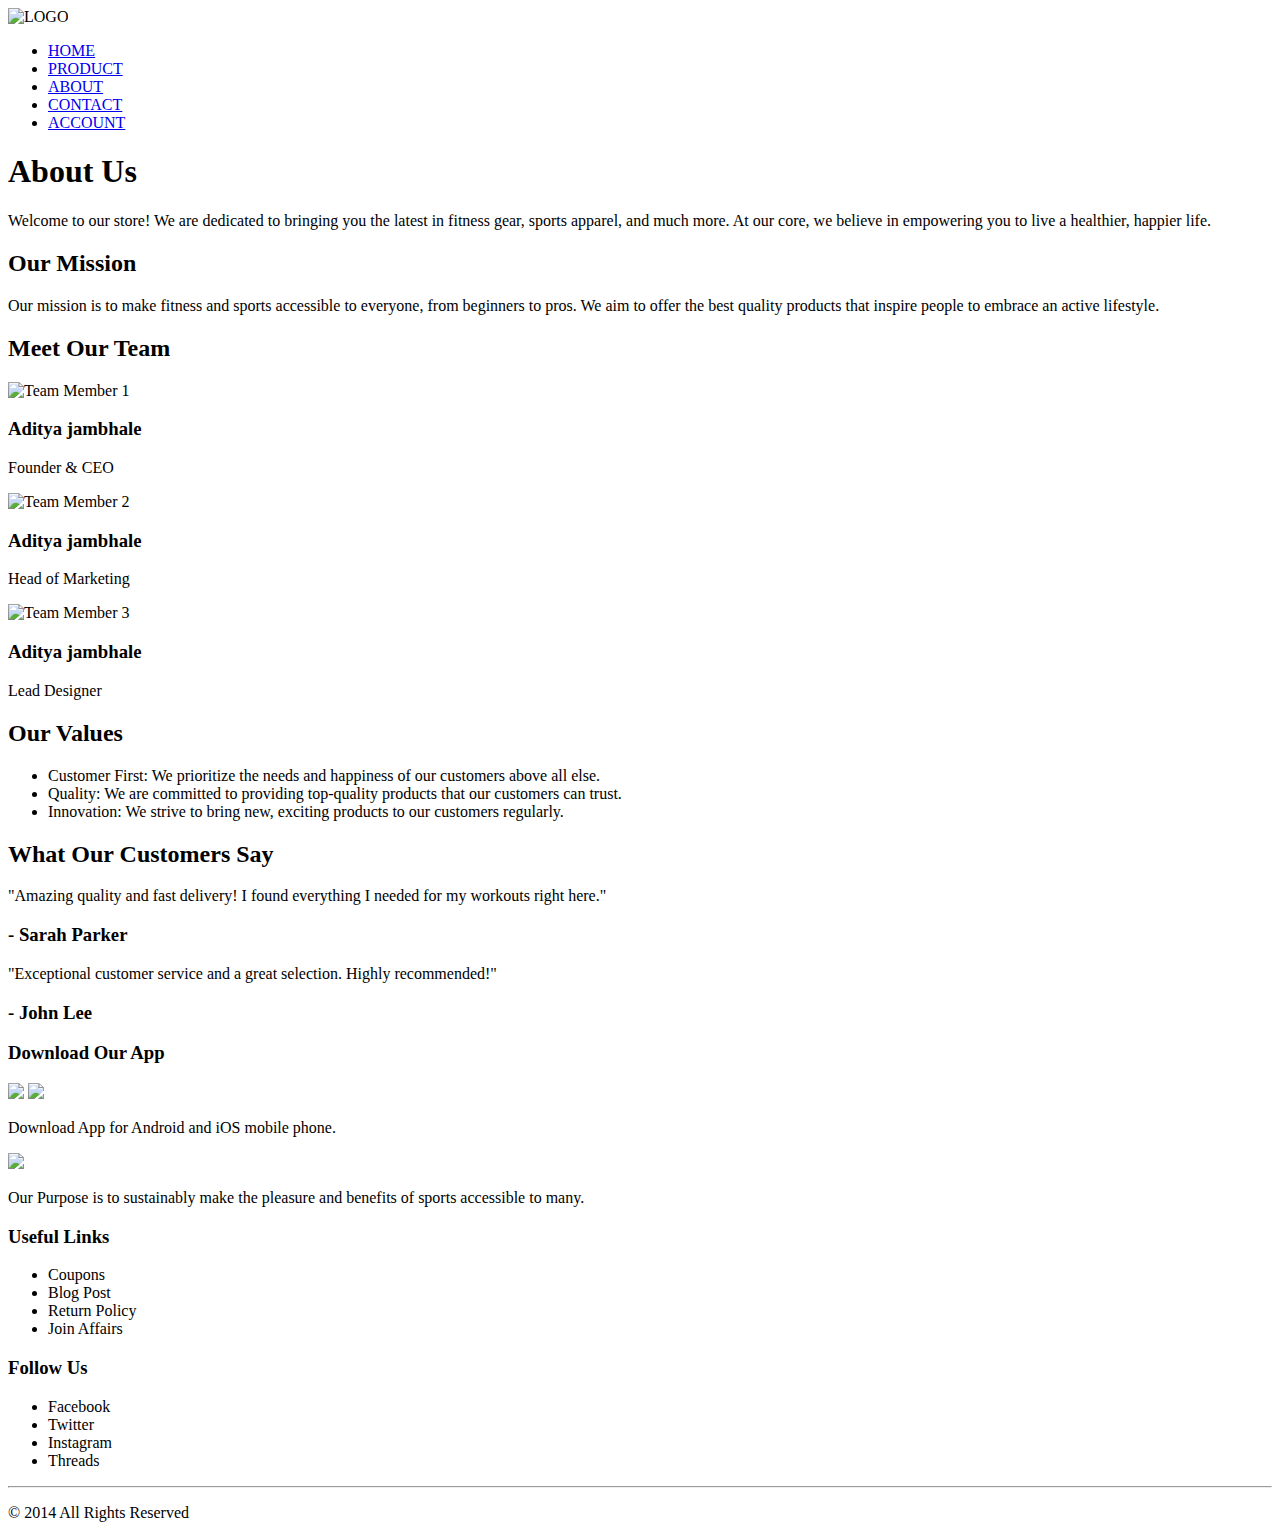
==== About.html @ 5face559 "Update About.html" ====
<!DOCTYPE html>
<html lang="en">
<head>
    <meta charset="UTF-8">
    <meta name="viewport" content="width=device-width, initial-scale=1.0">
    <title>About Us</title>
    <link rel="stylesheet" href="/CSS/about.css">
</head>
<body>
    <!-- Navbar -->
    <div class="navbar"> 
            <div class="toggle-button-and-logo">
                <!-- <div class="toggle-button" onclick="toggleMenu()">☰</div> -->
                <div class="logo">
                    <img src="images/logo.png" alt="LOGO" width="125px">
                </div>
            </div>
            <nav>
                <ul>
                    <li><a href="/">HOME</a></li>
                    <li><a href="/products.html">PRODUCT</a></li>
                    <li><a href="/About.html">ABOUT</a></li>
                    <li><a href="/Contactus.html">CONTACT</a></li>
                    <li><a href="/Account.html">ACCOUNT</a></li>
                </ul>
            </nav>
    </div>

    <!-- About Us Section -->
    <div class="about-us">
        <div class="small-container">
            <h1>About Us</h1>
            <p>Welcome to our store! We are dedicated to bringing you the latest in fitness gear, sports apparel, and much more. At our core, we believe in empowering you to live a healthier, happier life.</p>
            
            <!-- Mission Statement -->
            <div class="mission">
                <h2>Our Mission</h2>
                <p>Our mission is to make fitness and sports accessible to everyone, from beginners to pros. We aim to offer the best quality products that inspire people to embrace an active lifestyle.</p>
            </div>

            <!-- Team Section -->
            <div class="team">
                <h2>Meet Our Team</h2>
                <div class="row">
                    <div class="col3">
                        <img src="images/profile.png" alt="Team Member 1">
                        <h3>Aditya jambhale</h3>
                        <p>Founder & CEO</p>
                    </div>
                    <div class="col3">
                        <img src="images/profile.png" alt="Team Member 2">
                        <h3>Aditya jambhale</h3>
                        <p>Head of Marketing</p>
                    </div>
                    <div class="col3">
                        <img src="images/profile.png" alt="Team Member 3">
                        <h3>Aditya jambhale</h3>
                        <p>Lead Designer</p>
                    </div>
                </div>
            </div>

            <!-- Our Values -->
            <div class="values">
                <h2>Our Values</h2>
                <ul>
                    <li>Customer First: We prioritize the needs and happiness of our customers above all else.</li>
                    <li>Quality: We are committed to providing top-quality products that our customers can trust.</li>
                    <li>Innovation: We strive to bring new, exciting products to our customers regularly.</li>
                </ul>
            </div>

            <!-- Testimonials -->
            <div class="testimonials">
                <h2>What Our Customers Say</h2>
                <div class="row">
                    <div class="col2">
                        <p>"Amazing quality and fast delivery! I found everything I needed for my workouts right here."</p>
                        <h3>- Sarah Parker</h3>
                    </div>
                    <div class="col2">
                        <p>"Exceptional customer service and a great selection. Highly recommended!"</p>
                        <h3>- John Lee</h3>
                    </div>
                </div>
            </div>
        </div>
    </div>

    <!-- Footer -->
    <div class="footer">
        <div class="container">
            <div class="row">
                <div class="footer-col-1">
                    <h3>Download Our App</h3>
                    <div class="app">
                        <img src="images/app-store.png">
                        <img src="images/play-store.png">
                    </div>
                    <p>Download App for Android and iOS mobile phone.</p>
                </div>
                <div class="footer-col-2">
                    <img src="images/logo-white.png">
                    <p>Our Purpose is to sustainably make the pleasure and benefits of sports accessible to many.</p>
                </div>
                <div class="footer-col-3">
                    <h3>Useful Links</h3>
                    <ul>
                        <li>Coupons</li>
                        <li>Blog Post</li>
                        <li>Return Policy</li>
                        <li>Join Affairs</li>
                    </ul>
                </div>
                <div class="footer-col-4">
                    <h3>Follow Us</h3>
                    <ul>
                        <li>Facebook</li>
                        <li>Twitter</li>
                        <li>Instagram</li>
                        <li>Threads</li>
                    </ul>
                </div>
            </div>
        </div>
        <hr>
        <div class="copyright">
            <p>&copy; 2014 All Rights Reserved</p>
        </div>
    </div>

    <script src="script.js"></script>
</body>
</html>
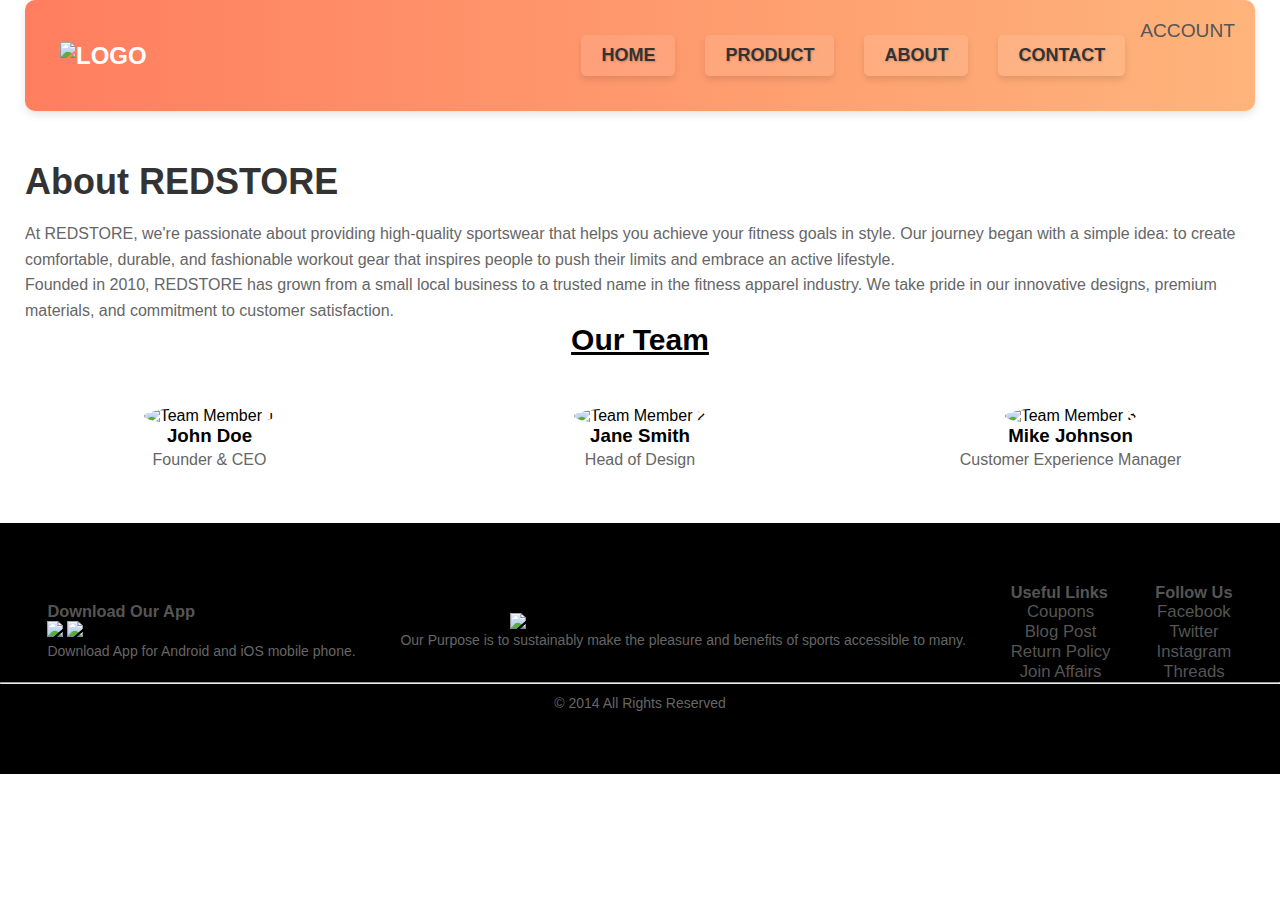
==== commit 3297239b: "Merge ad9bd95c9344a5a623509fd04e010f1da214b925 into a8e7c2406ceeda0dd66ed6c15dd7ab3edd42f7d3" ====
--- a/About.html
+++ b/About.html
@@ -1,134 +1,123 @@
 <!DOCTYPE html>
 <html lang="en">
-<head>
-    <meta charset="UTF-8">
-    <meta name="viewport" content="width=device-width, initial-scale=1.0">
-    <title>About Us</title>
-    <link rel="stylesheet" href="/CSS/about.css">
-</head>
-<body>
-    <!-- Navbar -->
-    <div class="navbar"> 
-            <div class="toggle-button-and-logo">
-                <!-- <div class="toggle-button" onclick="toggleMenu()">☰</div> -->
-                <div class="logo">
-                    <img src="images/logo.png" alt="LOGO" width="125px">
-                </div>
-            </div>
-            <nav>
-                <ul>
-                    <li><a href="/">HOME</a></li>
-                    <li><a href="/products.html">PRODUCT</a></li>
-                    <li><a href="/About.html">ABOUT</a></li>
-                    <li><a href="/Contactus.html">CONTACT</a></li>
-                    <li><a href="/Account.html">ACCOUNT</a></li>
-                </ul>
-            </nav>
+  <head>
+    <meta charset="UTF-8" />
+    <meta name="viewport" content="width=device-width, initial-scale=1.0" />
+    <link rel="Stylesheet" href="./CSS/style.css" />
+    <link rel="Stylesheet" href="./CSS/about.css" />
+    <title>About Us - REDSTORE</title>
+  </head>
+  <body>
+    <div class="container">
+      <div class="navbar">
+        <div class="toggle-button-and-logo">
+          <div class="toggle-button" onclick="toggleMenu()">☰</div>
+          <div class="logo">
+            <img src="images/logo.png" alt="LOGO" width="125px" />
+          </div>
+        </div>
+        <nav>
+          <ul>
+            <li><a href="/">HOME</a></li>
+            <li><a href="./products.html">PRODUCT</a></li>
+            <li><a href="./About.html">ABOUT</a></li>
+            <li><a href="./Contactus.html">CONTACT</a></li>
+            <sli><a href="./Account.html">ACCOUNT</a></sli>
+          </ul>
+        </nav>
+      </div>
     </div>
-
-    <!-- About Us Section -->
-    <div class="about-us">
-        <div class="small-container">
-            <h1>About Us</h1>
-            <p>Welcome to our store! We are dedicated to bringing you the latest in fitness gear, sports apparel, and much more. At our core, we believe in empowering you to live a healthier, happier life.</p>
-            
-            <!-- Mission Statement -->
-            <div class="mission">
-                <h2>Our Mission</h2>
-                <p>Our mission is to make fitness and sports accessible to everyone, from beginners to pros. We aim to offer the best quality products that inspire people to embrace an active lifestyle.</p>
-            </div>
-
-            <!-- Team Section -->
-            <div class="team">
-                <h2>Meet Our Team</h2>
-                <div class="row">
-                    <div class="col3">
-                        <img src="images/profile.png" alt="Team Member 1">
-                        <h3>Aditya jambhale</h3>
-                        <p>Founder & CEO</p>
-                    </div>
-                    <div class="col3">
-                        <img src="images/profile.png" alt="Team Member 2">
-                        <h3>Aditya jambhale</h3>
-                        <p>Head of Marketing</p>
-                    </div>
-                    <div class="col3">
-                        <img src="images/profile.png" alt="Team Member 3">
-                        <h3>Aditya jambhale</h3>
-                        <p>Lead Designer</p>
-                    </div>
-                </div>
-            </div>
-
-            <!-- Our Values -->
-            <div class="values">
-                <h2>Our Values</h2>
-                <ul>
-                    <li>Customer First: We prioritize the needs and happiness of our customers above all else.</li>
-                    <li>Quality: We are committed to providing top-quality products that our customers can trust.</li>
-                    <li>Innovation: We strive to bring new, exciting products to our customers regularly.</li>
-                </ul>
-            </div>
-
-            <!-- Testimonials -->
-            <div class="testimonials">
-                <h2>What Our Customers Say</h2>
-                <div class="row">
-                    <div class="col2">
-                        <p>"Amazing quality and fast delivery! I found everything I needed for my workouts right here."</p>
-                        <h3>- Sarah Parker</h3>
-                    </div>
-                    <div class="col2">
-                        <p>"Exceptional customer service and a great selection. Highly recommended!"</p>
-                        <h3>- John Lee</h3>
-                    </div>
-                </div>
-            </div>
+    <div class="content">
+      <div class="container">
+        <h1>About REDSTORE</h1>
+        <br />
+        <p>
+          At REDSTORE, we're passionate about providing high-quality sportswear
+          that helps you achieve your fitness goals in style. Our journey began
+          with a simple idea: to create comfortable, durable, and fashionable
+          workout gear that inspires people to push their limits and embrace an
+          active lifestyle.
+        </p>
+        <p>
+          Founded in 2010, REDSTORE has grown from a small local business to a
+          trusted name in the fitness apparel industry. We take pride in our
+          innovative designs, premium materials, and commitment to customer
+          satisfaction.
+        </p>
+        <h2>Our Team</h2>
+        <div class="team">
+          <div class="team-member">
+            <img
+              src="https://hebbkx1anhila5yf.public.blob.vercel-storage.com/image-iODwaKJckKLIyHovRRcOKQXQEm24bQ.png"
+              alt="Team Member 1"
+            />
+            <h3>John Doe</h3>
+            <p>Founder & CEO</p>
+          </div>
+          <div class="team-member">
+            <img
+              src="https://hebbkx1anhila5yf.public.blob.vercel-storage.com/image-iODwaKJckKLIyHovRRcOKQXQEm24bQ.png"
+              alt="Team Member 2"
+            />
+            <h3>Jane Smith</h3>
+            <p>Head of Design</p>
+          </div>
+          <div class="team-member">
+            <img
+              src="https://hebbkx1anhila5yf.public.blob.vercel-storage.com/image-iODwaKJckKLIyHovRRcOKQXQEm24bQ.png"
+              alt="Team Member 3"
+            />
+            <h3>Mike Johnson</h3>
+            <p>Customer Experience Manager</p>
+          </div>
         </div>
+      </div>
     </div>
-
     <!-- Footer -->
     <div class="footer">
-        <div class="container">
-            <div class="row">
-                <div class="footer-col-1">
-                    <h3>Download Our App</h3>
-                    <div class="app">
-                        <img src="images/app-store.png">
-                        <img src="images/play-store.png">
-                    </div>
-                    <p>Download App for Android and iOS mobile phone.</p>
-                </div>
-                <div class="footer-col-2">
-                    <img src="images/logo-white.png">
-                    <p>Our Purpose is to sustainably make the pleasure and benefits of sports accessible to many.</p>
-                </div>
-                <div class="footer-col-3">
-                    <h3>Useful Links</h3>
-                    <ul>
-                        <li>Coupons</li>
-                        <li>Blog Post</li>
-                        <li>Return Policy</li>
-                        <li>Join Affairs</li>
-                    </ul>
-                </div>
-                <div class="footer-col-4">
-                    <h3>Follow Us</h3>
-                    <ul>
-                        <li>Facebook</li>
-                        <li>Twitter</li>
-                        <li>Instagram</li>
-                        <li>Threads</li>
-                    </ul>
-                </div>
+      <div class="container">
+        <div class="row">
+          <div class="footer-col-1">
+            <h3>Download Our App</h3>
+            <div class="app">
+              <img src="images/app-store.png" />
+              <img src="images/play-store.png" />
             </div>
+            <p>Download App for Android and iOS mobile phone.</p>
+          </div>
+          <div class="footer-col-2">
+            <img src="images/logo-white.png" />
+            <p>
+              Our Purpose is to sustainably make the pleasure and benefits of
+              sports accessible to many.
+            </p>
+          </div>
+          <div class="footer-col-3">
+            <h3>Useful Links</h3>
+            <ul>
+              <li>Coupons</li>
+              <li>Blog Post</li>
+              <li>Return Policy</li>
+              <li>Join Affairs</li>
+            </ul>
+          </div>
+          <div class="footer-col-4">
+            <h3>Follow Us</h3>
+            <ul>
+              <li>Facebook</li>
+              <li>Twitter</li>
+              <li>Instagram</li>
+              <li>Threads</li>
+            </ul>
+          </div>
         </div>
-        <hr>
-        <div class="copyright">
-            <p>&copy; 2014 All Rights Reserved</p>
-        </div>
+      </div>
+      <hr />
+      <div class="copyright">
+        <p>&copy; 2014 All Rights Reserved</p>
+      </div>
     </div>
 
     <script src="script.js"></script>
-</body>
+  </body>
 </html>
--- a/CSS/style.css
+++ b/CSS/style.css
@@ -0,0 +1,433 @@
+/* Enable smooth scrolling for entire page */
+html {
+  scroll-behavior: smooth;
+  font-family: Arial, sans-serif;
+}
+
+/* Global Styles */
+* {
+  margin: 0;
+  padding: 0;
+  box-sizing: border-box;
+}
+
+a {
+  text-decoration: none;
+  color: #555;
+}
+
+/* Navbar Styles */
+.navbar {
+  display: flex;
+  align-items: center;
+  padding: 20px;
+  position: relative; /* For dropdown positioning */
+  justify-content: space-between;
+  background: linear-gradient(to right, #ff7e5f, #feb47b);
+  box-shadow: 0 4px 8px rgba(0, 0, 0, 0.1);
+  border-radius: 10px;
+  transition: background-color 0.3s ease-in-out;
+}
+
+.toggle-button-and-logo {
+  display: flex;
+}
+.toggle-button {
+  padding: 15px;
+  align-content: center;
+}
+
+.logo {
+  padding: 15px;
+}
+
+.navbar:hover {
+  background: linear-gradient(to right, #feb47b, #ff7e5f);
+}
+
+nav {
+  /*     flex: 1; */
+  text-align: right;
+}
+
+nav ul {
+  display: flex;
+  list-style-type: none;
+}
+
+nav ul li {
+  position: relative;
+  padding: 15px;
+}
+
+nav ul li a {
+  color: #333;
+  font-size: 18px;
+  font-weight: bold;
+  text-transform: uppercase;
+  padding: 10px 20px;
+  transition: color 0.5s ease, background-color 0.3s ease, transform 0.3s ease;
+  border-radius: 5px;
+  box-shadow: 0px 4px 6px rgba(0, 0, 0, 0.1);
+  background-color: rgba(255, 255, 255, 0.1);
+  text-shadow: 1px 1px 2px rgba(0, 0, 0, 0.2);
+}
+
+nav ul li a:hover {
+  color: #fff;
+  background-color: #e64a35;
+  box-shadow: o 6px 12px rgba(0, 0, 0, 0.2);
+  transition: all 0.3s ease-in-out;
+}
+
+nav ul li a::after {
+  content: "";
+  display: block;
+  height: 3px;
+  background: #fff;
+  width: 0;
+  transition: width 0.3s ease;
+  position: absolute;
+  left: 0;
+  bottom: -5px;
+}
+
+nav ul li a:hover::after {
+  width: 100%;
+}
+
+/* Navbar Toggle Button */
+.toggle-button {
+  display: none; /* Hidden by default */
+  font-size: 24px;
+  color: #fff;
+  background: transparent;
+  border: none;
+  cursor: pointer;
+  padding: 10px;
+  transition: color 0.3s ease; /* Smooth transition for icon color */
+}
+
+.toggle-button:hover {
+  color: #e64a35; /* Change icon color on hover */
+}
+
+/* Dropdown Menu Styles */
+.dropdown {
+  display: none; /* Hide dropdown by default */
+  position: absolute;
+  top: 100%;
+  right: 0;
+  background: white; /* Background for dropdown */
+  border: 1px solid #ccc; /* Border for dropdown */
+  z-index: 1000; /* Ensure it appears above other content */
+}
+
+nav ul li:hover .dropdown {
+  display: block; /* Show dropdown on hover in desktop view */
+}
+
+@media (max-width: 768px) {
+  nav ul {
+    display: none; /* Hide the original menu on small screens */
+    flex-direction: column; /* Stack menu items vertically */
+    background-color: #fff;
+    width: 100%;
+    position: absolute;
+    top: 60px; /* Positioned below the navbar */
+    right: 0;
+    border-top: 1px solid #ccc;
+    padding: 20px 0;
+    transition: max-height 0.3s ease;
+  }
+
+  nav ul li {
+    margin: 10px 0;
+  }
+
+  .navbar.active nav ul {
+    display: flex; /* Show the menu when activated */
+  }
+
+  /* Dropdown Menu for Mobile */
+  nav ul li .dropdown {
+    display: none; /* Hide dropdown by default */
+    position: relative;
+    width: 100%;
+  }
+
+  nav ul li.active .dropdown {
+    display: block; /* Show dropdown when parent li is active */
+  }
+
+  .navbar.active.toggle-button {
+    color: #e64a35;
+  }
+
+  .navbar.active nav ul {
+    display: flex;
+  }
+
+  .toggle-button {
+    display: block; /* Hide toggle button by default */
+  }
+}
+
+/* Container Styles */
+.container {
+  max-width: 1300px;
+  padding: 0 25px;
+  margin: auto;
+}
+
+/* Head Section */
+.head {
+  display: flex;
+}
+
+p {
+  color: #555;
+}
+
+/* Grid System */
+.row {
+  display: flex;
+  align-items: center;
+  flex-wrap: wrap;
+  justify-content: space-around;
+}
+
+.col2 {
+  flex-basis: 50%;
+  min-width: 300px;
+}
+
+.col2 img {
+  max-width: 100%;
+  padding: 50px 0;
+}
+
+.col2 h1 {
+  font-size: 50px;
+  line-height: 40px;
+  margin: 25px 0;
+}
+
+/* Featured Categories */
+.categories {
+  margin: 70px 0;
+}
+
+.col3 {
+  min-width: 280px;
+  margin-bottom: 30px;
+}
+
+.col3 img {
+  width: 100%;
+  padding: 20px;
+}
+
+/* Offer Section */
+.offer {
+  background: radial-gradient(#fff, #ffd6d6);
+  margin-top: 80px;
+  padding: 30px 0;
+}
+
+.small-container1 {
+  display: flex;
+  width: 108px;
+}
+
+.small-container1 img {
+  max-height: 100px;
+  width: 30px;
+}
+
+.offer .col2 {
+  display: inline-block;
+}
+
+/* Brands Section */
+h2 {
+  text-align: center;
+  text-decoration: underline;
+  color: black;
+  font-size: 30px;
+}
+
+.brands {
+  display: flex;
+  justify-content: center;
+  margin-bottom: 15px;
+}
+
+.brands ul {
+  display: flex;
+}
+
+.brands img {
+  width: 100%;
+  height: 60px;
+  cursor: pointer;
+  filter: grayscale(100%);
+}
+
+.brands img:hover {
+  filter: grayscale(0);
+}
+
+/* Back to Top Button */
+#backToTop {
+  display: none; /* Hidden initially */
+  position: fixed;
+  bottom: 30px;
+  right: 30px;
+  z-index: 100; /* Ensure it appears above other content */
+  background-color: #d8ffff; /* Button color */
+  color: black;
+  border: none;
+  padding: 30px;
+  font-size: 25px;
+  border-radius: 50px;
+  cursor: pointer;
+  box-shadow: 2px 2px 5px rgba(0, 0, 0, 0.3);
+  transition: background-color 0.3s, transform 0.3s; /* Smooth hover effect */
+}
+
+#backToTop:hover {
+  background-color: #0056b3; /* Darker blue on hover */
+  transform: scale(1.1); /* Scaling effect */
+}
+
+/* Footer Styles */
+.footer {
+  background-color: black;
+  color: #555;
+  font-size: 14px;
+  padding: 60px 0;
+}
+
+ul {
+  list-style-type: none;
+  font-size: larger;
+}
+
+ul li {
+  display: flex;
+  justify-content: center;
+}
+
+.footer-col-2 img {
+  display: flex;
+  padding-left: 110px;
+  justify-content: center;
+}
+
+.copyright p {
+  display: flex;
+  padding-top: 8px;
+  justify-content: center;
+}
+
+/* Responsive Styles */
+@media (max-width: 1200px) {
+  .container {
+    padding-left: 15px;
+    padding-right: 15px;
+  }
+
+  .col2,
+  .col3 {
+    flex-basis: 100%; /* Stack columns */
+    min-width: auto; /* Reset min-width */
+  }
+
+  .navbar {
+    flex-direction: column; /* Stack navbar items vertically */
+    align-items: flex-start; /* Align items to the start */
+  }
+
+  nav {
+    text-align: left; /* Align text to the left */
+  }
+
+  nav ul li {
+    margin-right: 10px; /* Reduce margin */
+  }
+}
+
+@media (max-width: 768px) {
+  nav ul {
+    display: none; /* Hide the original menu on small screens */
+    flex-direction: column; /* Stack menu items vertically */
+  }
+
+  .navbar.active nav ul {
+    display: flex; /* Show the menu when activated */
+  }
+
+  .dropdown {
+    display: block; /* Show dropdown on hover or click */
+  }
+
+  .navbar .toggle-button {
+    display: block; /* Show toggle button */
+    cursor: pointer; /* Change cursor to pointer */
+  }
+
+  .toggle-button {
+    display: none; /* Hide toggle button by default */
+  }
+
+  .head {
+    flex-direction: column; /* Stack head elements */
+    align-items: center; /* Center align */
+  }
+
+  .col2 h1 {
+    font-size: 36px; /* Smaller heading */
+    line-height: 32px; /* Adjust line height */
+  }
+
+  .offer {
+    padding: 20px 0; /* Reduce padding */
+  }
+
+  .brands img {
+    height: 50px; /* Reduce brand image size */
+  }
+
+  #backToTop {
+    padding: 15px; /* Adjust padding */
+    font-size: 20px; /* Smaller font */
+  }
+
+  .footer {
+    padding: 40px 0; /* Adjust footer padding */
+  }
+
+  .footer-col-2 img {
+    padding-left: 30px; /* Adjust padding for footer image */
+  }
+}
+
+@media (max-width: 480px) {
+  nav ul li {
+    margin-right: 5px; /* Further reduce margin */
+  }
+
+  .col2 img {
+    padding: 20px 0; /* Reduce padding around images */
+  }
+
+  .small-container {
+    padding-left: 15px; /* Reduce padding */
+    padding-right: 15px; /* Reduce padding */
+  }
+
+  h2 {
+    font-size: 24px; /* Smaller heading */
+  }
+}
--- a/CSS/about.css
+++ b/CSS/about.css
@@ -0,0 +1,40 @@
+.logo {
+  color: #fff;
+  font-size: 24px;
+  font-weight: bold;
+}
+.nav {
+  float: right;
+}
+.nav a {
+  color: #fff;
+  text-decoration: none;
+  margin-left: 20px;
+  font-weight: bold;
+}
+.content {
+  padding: 50px 0;
+}
+h1 {
+  color: #333;
+  font-size: 36px;
+}
+p {
+  color: #666;
+  line-height: 1.6;
+}
+.team {
+  display: flex;
+  justify-content: space-between;
+  margin-top: 50px;
+}
+.team-member {
+  text-align: center;
+  width: 30%;
+}
+.team-member img {
+  width: 150px;
+  height: 150px;
+  border-radius: 50%;
+  object-fit: cover;
+}
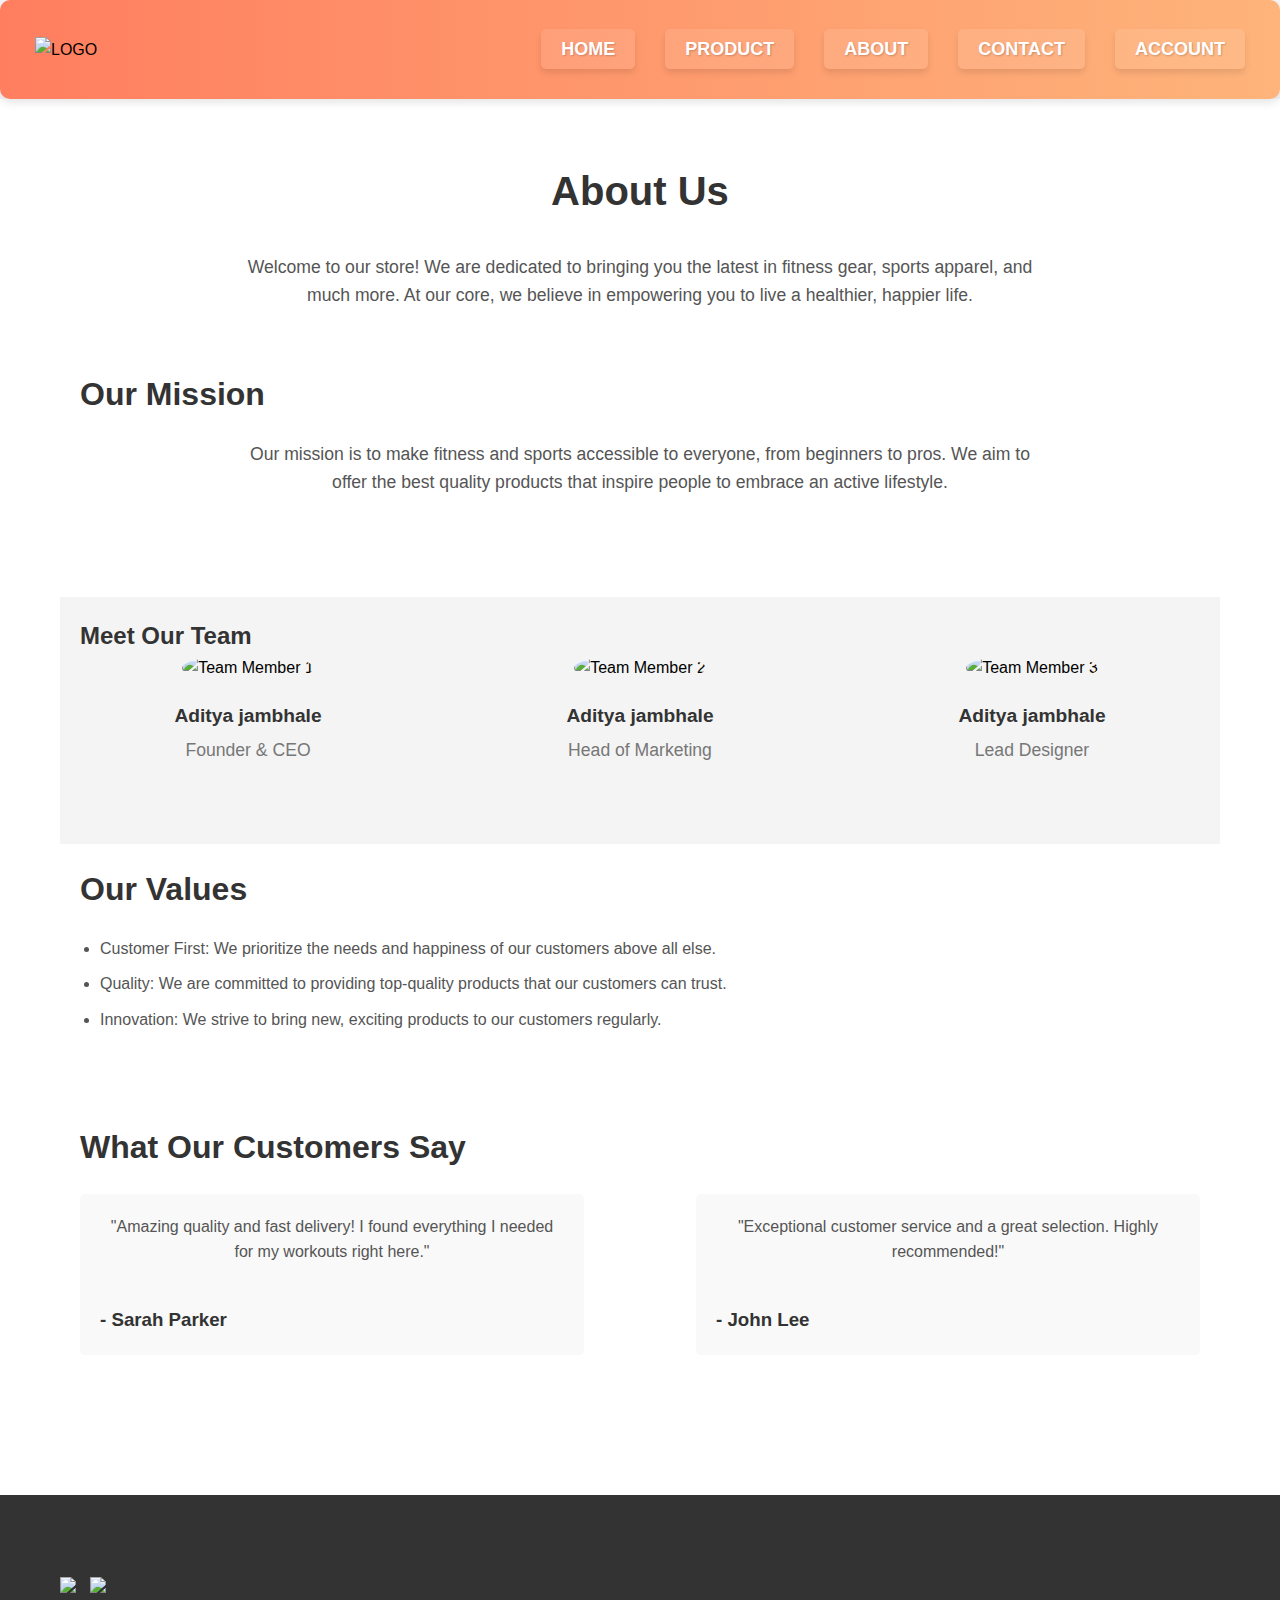
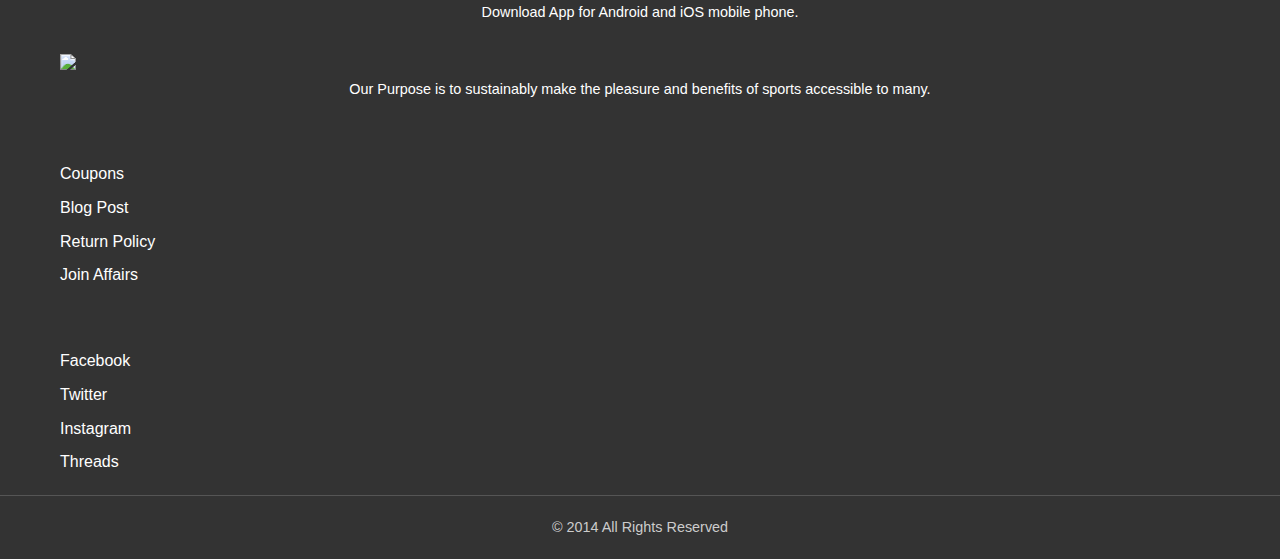
==== commit 181f5327: "Merge 0bef152a01875adad2e8c44843bac9b895a1120d into 2c02d19f5d9967a0ee2055f85e61dd758dcfccde" ====
--- a/About.html
+++ b/About.html
@@ -1,123 +1,134 @@
 <!DOCTYPE html>
 <html lang="en">
-  <head>
-    <meta charset="UTF-8" />
-    <meta name="viewport" content="width=device-width, initial-scale=1.0" />
-    <link rel="Stylesheet" href="./CSS/style.css" />
-    <link rel="Stylesheet" href="./CSS/about.css" />
-    <title>About Us - REDSTORE</title>
-  </head>
-  <body>
-    <div class="container">
-      <div class="navbar">
-        <div class="toggle-button-and-logo">
-          <div class="toggle-button" onclick="toggleMenu()">☰</div>
-          <div class="logo">
-            <img src="images/logo.png" alt="LOGO" width="125px" />
-          </div>
+<head>
+    <meta charset="UTF-8">
+    <meta name="viewport" content="width=device-width, initial-scale=1.0">
+    <title>About Us</title>
+    <link rel="stylesheet" href="/CSS/about.css">
+</head>
+<body>
+    <!-- Navbar -->
+    <div class="navbar"> 
+            <div class="toggle-button-and-logo">
+                <!-- <div class="toggle-button" onclick="toggleMenu()">☰</div> -->
+                <div class="logo">
+                    <img src="images/logo.png" alt="LOGO" width="125px">
+                </div>
+            </div>
+            <nav>
+                <ul>
+                    <li><a href="/">HOME</a></li>
+                    <li><a href="/products.html">PRODUCT</a></li>
+                    <li><a href="/About.html">ABOUT</a></li>
+                    <li><a href="/Contactus.html">CONTACT</a></li>
+                    <li><a href="/Account.html">ACCOUNT</a></li>
+                </ul>
+            </nav>
+    </div>
+
+    <!-- About Us Section -->
+    <div class="about-us">
+        <div class="small-container">
+            <h1>About Us</h1>
+            <p>Welcome to our store! We are dedicated to bringing you the latest in fitness gear, sports apparel, and much more. At our core, we believe in empowering you to live a healthier, happier life.</p>
+            
+            <!-- Mission Statement -->
+            <div class="mission">
+                <h2>Our Mission</h2>
+                <p>Our mission is to make fitness and sports accessible to everyone, from beginners to pros. We aim to offer the best quality products that inspire people to embrace an active lifestyle.</p>
+            </div>
+
+            <!-- Team Section -->
+            <div class="team">
+                <h2>Meet Our Team</h2>
+                <div class="row">
+                    <div class="col3">
+                        <img src="images/profile.png" alt="Team Member 1">
+                        <h3>Aditya jambhale</h3>
+                        <p>Founder & CEO</p>
+                    </div>
+                    <div class="col3">
+                        <img src="images/profile.png" alt="Team Member 2">
+                        <h3>Aditya jambhale</h3>
+                        <p>Head of Marketing</p>
+                    </div>
+                    <div class="col3">
+                        <img src="images/profile.png" alt="Team Member 3">
+                        <h3>Aditya jambhale</h3>
+                        <p>Lead Designer</p>
+                    </div>
+                </div>
+            </div>
+
+            <!-- Our Values -->
+            <div class="values">
+                <h2>Our Values</h2>
+                <ul>
+                    <li>Customer First: We prioritize the needs and happiness of our customers above all else.</li>
+                    <li>Quality: We are committed to providing top-quality products that our customers can trust.</li>
+                    <li>Innovation: We strive to bring new, exciting products to our customers regularly.</li>
+                </ul>
+            </div>
+
+            <!-- Testimonials -->
+            <div class="testimonials">
+                <h2>What Our Customers Say</h2>
+                <div class="row">
+                    <div class="col2">
+                        <p>"Amazing quality and fast delivery! I found everything I needed for my workouts right here."</p>
+                        <h3>- Sarah Parker</h3>
+                    </div>
+                    <div class="col2">
+                        <p>"Exceptional customer service and a great selection. Highly recommended!"</p>
+                        <h3>- John Lee</h3>
+                    </div>
+                </div>
+            </div>
         </div>
-        <nav>
-          <ul>
-            <li><a href="/">HOME</a></li>
-            <li><a href="./products.html">PRODUCT</a></li>
-            <li><a href="./About.html">ABOUT</a></li>
-            <li><a href="./Contactus.html">CONTACT</a></li>
-            <sli><a href="./Account.html">ACCOUNT</a></sli>
-          </ul>
-        </nav>
-      </div>
     </div>
-    <div class="content">
-      <div class="container">
-        <h1>About REDSTORE</h1>
-        <br />
-        <p>
-          At REDSTORE, we're passionate about providing high-quality sportswear
-          that helps you achieve your fitness goals in style. Our journey began
-          with a simple idea: to create comfortable, durable, and fashionable
-          workout gear that inspires people to push their limits and embrace an
-          active lifestyle.
-        </p>
-        <p>
-          Founded in 2010, REDSTORE has grown from a small local business to a
-          trusted name in the fitness apparel industry. We take pride in our
-          innovative designs, premium materials, and commitment to customer
-          satisfaction.
-        </p>
-        <h2>Our Team</h2>
-        <div class="team">
-          <div class="team-member">
-            <img
-              src="https://hebbkx1anhila5yf.public.blob.vercel-storage.com/image-iODwaKJckKLIyHovRRcOKQXQEm24bQ.png"
-              alt="Team Member 1"
-            />
-            <h3>John Doe</h3>
-            <p>Founder & CEO</p>
-          </div>
-          <div class="team-member">
-            <img
-              src="https://hebbkx1anhila5yf.public.blob.vercel-storage.com/image-iODwaKJckKLIyHovRRcOKQXQEm24bQ.png"
-              alt="Team Member 2"
-            />
-            <h3>Jane Smith</h3>
-            <p>Head of Design</p>
-          </div>
-          <div class="team-member">
-            <img
-              src="https://hebbkx1anhila5yf.public.blob.vercel-storage.com/image-iODwaKJckKLIyHovRRcOKQXQEm24bQ.png"
-              alt="Team Member 3"
-            />
-            <h3>Mike Johnson</h3>
-            <p>Customer Experience Manager</p>
-          </div>
-        </div>
-      </div>
-    </div>
+
     <!-- Footer -->
     <div class="footer">
-      <div class="container">
-        <div class="row">
-          <div class="footer-col-1">
-            <h3>Download Our App</h3>
-            <div class="app">
-              <img src="images/app-store.png" />
-              <img src="images/play-store.png" />
+        <div class="container">
+            <div class="row">
+                <div class="footer-col-1">
+                    <h3>Download Our App</h3>
+                    <div class="app">
+                        <img src="images/app-store.png">
+                        <img src="images/play-store.png">
+                    </div>
+                    <p>Download App for Android and iOS mobile phone.</p>
+                </div>
+                <div class="footer-col-2">
+                    <img src="images/logo-white.png">
+                    <p>Our Purpose is to sustainably make the pleasure and benefits of sports accessible to many.</p>
+                </div>
+                <div class="footer-col-3">
+                    <h3>Useful Links</h3>
+                    <ul>
+                        <li>Coupons</li>
+                        <li>Blog Post</li>
+                        <li>Return Policy</li>
+                        <li>Join Affairs</li>
+                    </ul>
+                </div>
+                <div class="footer-col-4">
+                    <h3>Follow Us</h3>
+                    <ul>
+                        <li>Facebook</li>
+                        <li>Twitter</li>
+                        <li>Instagram</li>
+                        <li>Threads</li>
+                    </ul>
+                </div>
             </div>
-            <p>Download App for Android and iOS mobile phone.</p>
-          </div>
-          <div class="footer-col-2">
-            <img src="images/logo-white.png" />
-            <p>
-              Our Purpose is to sustainably make the pleasure and benefits of
-              sports accessible to many.
-            </p>
-          </div>
-          <div class="footer-col-3">
-            <h3>Useful Links</h3>
-            <ul>
-              <li>Coupons</li>
-              <li>Blog Post</li>
-              <li>Return Policy</li>
-              <li>Join Affairs</li>
-            </ul>
-          </div>
-          <div class="footer-col-4">
-            <h3>Follow Us</h3>
-            <ul>
-              <li>Facebook</li>
-              <li>Twitter</li>
-              <li>Instagram</li>
-              <li>Threads</li>
-            </ul>
-          </div>
         </div>
-      </div>
-      <hr />
-      <div class="copyright">
-        <p>&copy; 2014 All Rights Reserved</p>
-      </div>
+        <hr>
+        <div class="copyright">
+            <p>&copy; 2014 All Rights Reserved</p>
+        </div>
     </div>
 
     <script src="script.js"></script>
-  </body>
+</body>
 </html>
--- a/CSS/about.css
+++ b/CSS/about.css
@@ -1,40 +1,350 @@
-.logo {
-  color: #fff;
-  font-size: 24px;
-  font-weight: bold;
-}
-.nav {
-  float: right;
-}
-.nav a {
-  color: #fff;
-  text-decoration: none;
-  margin-left: 20px;
-  font-weight: bold;
-}
-.content {
-  padding: 50px 0;
-}
-h1 {
-  color: #333;
-  font-size: 36px;
-}
-p {
-  color: #666;
-  line-height: 1.6;
-}
-.team {
-  display: flex;
-  justify-content: space-between;
-  margin-top: 50px;
-}
-.team-member {
-  text-align: center;
-  width: 30%;
-}
-.team-member img {
-  width: 150px;
-  height: 150px;
-  border-radius: 50%;
-  object-fit: cover;
-}
+/* General Styles */
+* {
+    margin: 0;
+    padding: 0;
+    box-sizing: border-box;
+    font-family: Arial, sans-serif;
+}
+
+body {
+    background-color: #f4f4f4;
+    line-height: 1.6;
+}
+
+.container, .small-container {
+    max-width: 1200px;
+    margin: auto;
+    padding: 0 20px;
+}
+
+h1, h2, h3 {
+    color: #333;
+}
+
+/* Navbar */
+.navbar {
+    display: flex;
+    align-items: center;
+    padding: 20px;
+    position: relative;
+    justify-content: space-between;
+    background: linear-gradient(to right, #ff7e5f, #feb47b);
+    box-shadow: 0 4px 8px rgba(0, 0, 0, 0.1);
+    border-radius: 10px;
+    transition: background-color 0.3s ease-in-out;
+}
+
+.toggle-button-and-logo {
+    display: flex;
+}
+
+.toggle-button {
+    padding: 15px;
+    align-content: center;
+}
+
+.logo {
+    padding: 15px; 
+}
+
+.navbar:hover {
+    background: linear-gradient(to right, #feb47b, #ff7e5f);
+}
+
+nav {
+    text-align: right;
+}
+
+nav ul {
+    display: flex;
+    list-style-type: none;
+}
+
+nav ul li {
+    position: relative;
+    padding: 15px;
+}
+
+nav ul li a {
+    color: #333;
+    font-size: 18px;
+    font-weight: bold;
+    text-transform: uppercase;
+    padding: 10px 20px;
+    transition: color 0.5s ease, background-color 0.3s ease, transform 0.3s ease;
+    border-radius: 5px;
+    box-shadow: 0px 4px 6px rgba(0, 0, 0, 0.1); 
+    background-color: rgba(255, 255, 255, 0.1); 
+    text-shadow: 1px 1px 2px rgba(0, 0, 0, 0.2);
+}
+
+nav ul li a:hover {
+    color: #fff;
+    background-color: #E64A35;
+    box-shadow: 0 6px 12px rgba(0, 0, 0, 0.2);
+    transition: all 0.3s ease-in-out;
+}
+
+nav ul li a::after {
+    content: '';
+    display: block;
+    height: 3px;
+    background: #fff;
+    width: 0;
+    transition: width 0.3s ease;
+    position: absolute;
+    left: 0;
+    bottom: -5px;
+}
+
+nav ul li a:hover::after {
+    width: 100%;
+}
+
+.navbar nav ul li a {
+    text-decoration: none;
+    color: #fff;
+    font-weight: bold;
+}
+/* Navbar Toggle Button */
+.toggle-button {
+    display: none; /* Hidden by default */
+    font-size: 24px;
+    color: #fff;
+    background: transparent;
+    border: none;
+    cursor: pointer;
+    padding: 10px;
+    transition: color 0.3s ease;
+}
+
+.toggle-button:hover {
+    color: #E64A35;
+}
+
+a {
+    text-decoration: none;
+    color: #555;
+}
+/* Responsive Navbar for Mobile */
+@media (max-width: 768px) {
+    nav ul {
+        display: none; /* Hide the original menu on small screens */
+        flex-direction: column; /* Stack menu items vertically */
+        background-color: #fff;
+        width: 100%;
+        position: absolute;
+        top: 60px;
+        right: 0;
+        border-top: 1px solid #ccc;
+        padding: 20px 0;
+    }
+
+    nav ul li {
+        margin: 10px 0;
+    }
+
+    .navbar.active nav ul {
+        display: flex; /* Show the menu when activated */
+    }
+
+    .toggle-button {
+        display: block; /* Show toggle button on small screens */
+    }
+}
+
+/* Toggle button */
+.toggle-button {
+    font-size: 1.5rem;
+    cursor: pointer;
+    color: #fff;
+}
+
+/* About Us Section */
+.about-us {
+    background-color: #fff;
+    padding: 60px 0;
+}
+
+.about-us h1 {
+    text-align: center;
+    margin-bottom: 30px;
+    font-size: 2.5rem;
+    color: #333;
+}
+
+.about-us p {
+    text-align: center;
+    font-size: 1.1rem;
+    color: #555;
+    max-width: 800px;
+    margin: 0 auto 40px auto;
+}
+
+/* Mission Section */
+.mission, .values, .testimonials {
+    margin-bottom: 40px;
+    padding: 20px;
+}
+
+.mission h2, .values h2, .testimonials h2 {
+    font-size: 2rem;
+    color: #333;
+    margin-bottom: 20px;
+}
+
+/* Team Section */
+.team {
+    background-color: #f4f4f4;
+    padding: 20px;
+}
+
+.team .row {
+    display: flex;
+    justify-content: space-between;
+    flex-wrap: wrap;
+}
+
+.team .col3 {
+    flex-basis: 30%;
+    text-align: center;
+    margin-bottom: 20px;
+}
+
+.team .col3 img {
+    width: 150px;
+    border-radius: 50%;
+    margin-bottom: 10px;
+}
+
+.team .col3 h3 {
+    color: #333;
+    font-size: 1.2rem;
+    margin: 10px 0 5px;
+}
+
+.team .col3 p {
+    color: #777;
+}
+
+/* Values Section */
+.values ul {
+    list-style-type: disc;
+    padding-left: 20px;
+}
+
+.values ul li {
+    font-size: 1rem;
+    color: #555;
+    margin-bottom: 10px;
+}
+
+/* Testimonials */
+.testimonials .row {
+    display: flex;
+    justify-content: space-between;
+    flex-wrap: wrap;
+}
+
+.testimonials .col2 {
+    flex-basis: 45%;
+    margin-bottom: 20px;
+    background-color: #f9f9f9;
+    padding: 20px;
+    border-radius: 5px;
+}
+
+.testimonials .col2 p {
+    color: #555;
+    font-size: 1rem;
+}
+
+.testimonials .col2 h3 {
+    color: #333;
+    font-weight: bold;
+    margin-top: 10px;
+}
+
+/* Footer */
+.footer {
+    background-color: #333;
+    color: #fff;
+    padding: 40px 0 20px;
+}
+
+.footer h3 {
+    margin-bottom: 10px;
+    font-size: 1.2rem;
+}
+
+.footer-col-1, .footer-col-2, .footer-col-3, .footer-col-4 {
+    flex-basis: 23%;
+    margin-bottom: 20px;
+}
+
+.footer ul {
+    list-style-type: none;
+}
+
+.footer ul li {
+    margin-bottom: 8px;
+}
+
+.footer ul li a {
+    color: #fff;
+    text-decoration: none;
+}
+
+.footer-col-2 img {
+    width: 125px;
+    margin-top: 10px;
+}
+
+.footer .app img {
+    width: 100px;
+    margin-right: 10px;
+}
+
+.footer hr {
+    border: none;
+    border-top: 1px solid #555;
+    margin: 20px 0;
+}
+
+.footer p {
+    text-align: center;
+    font-size: 0.9rem;
+}
+
+.copyright {
+    text-align: center;
+    color: #ccc;
+    font-size: 0.8rem;
+}
+
+
+@media (max-width: 480px) {
+    body {
+        padding: 10px;
+    }
+
+    .about-header h1 {
+        font-size: 2rem;
+    }
+
+    .about-text h2 {
+        font-size: 1.5rem;
+    }
+
+    .about-text p {
+        font-size: 0.9rem;
+    }
+
+    .team-section h2 {
+        font-size: 1.8rem;
+    }
+
+    .team-member h3 {
+        font-size: 1.3rem;
+    }
+}
